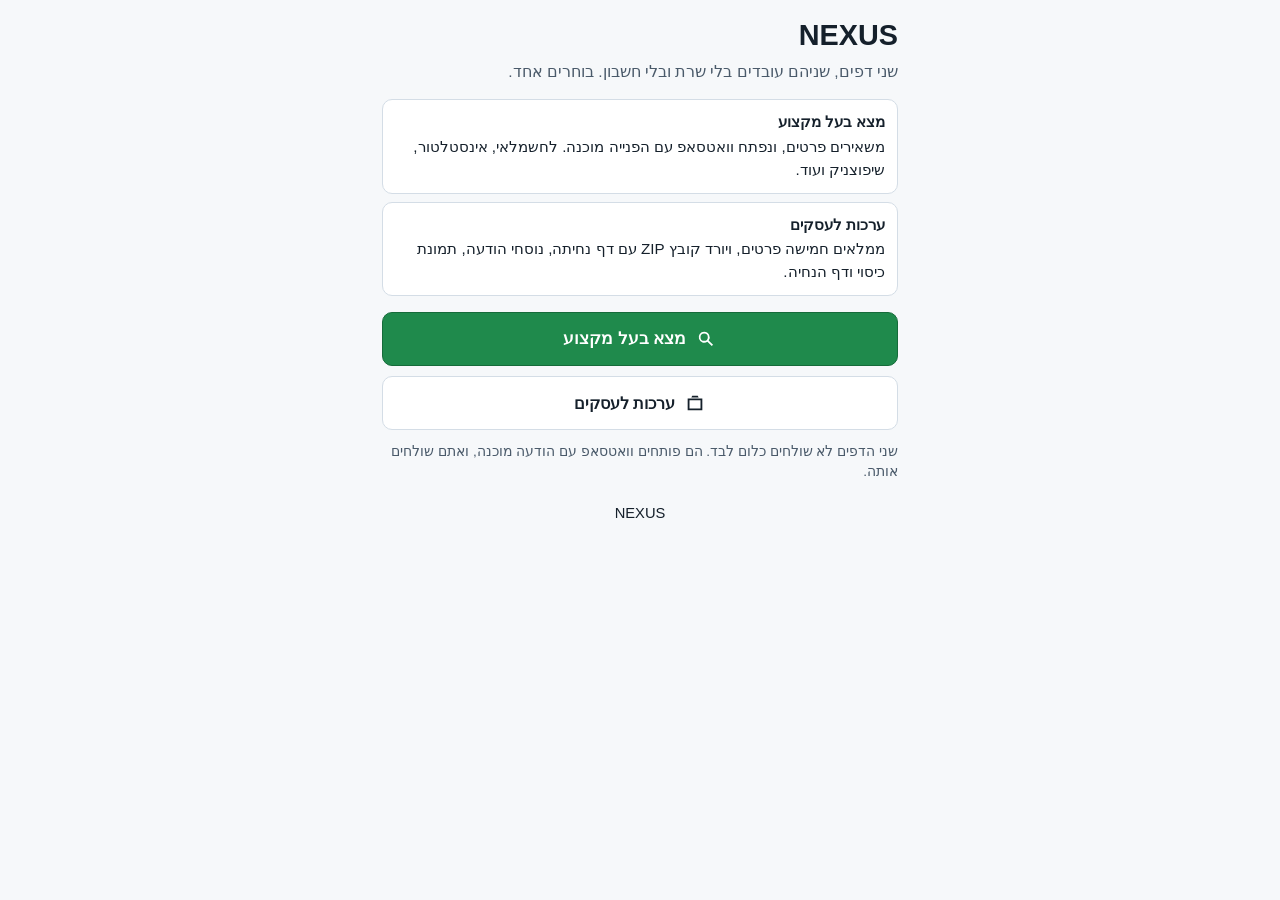
==== index.html @ 8ffc903f "publish 16 files (2026-11-08 19:41:24)" ====
<!DOCTYPE html>
<html lang="he" dir="rtl">
<head>
<meta charset="utf-8">
<meta name="viewport" content="width=device-width, initial-scale=1">
<title>NEXUS — מצא בעל מקצוע או ערכות לעסקים</title>
<meta name="description" content="שני דפים: מצא בעל מקצוע, וערכות לעסקים.">
<!-- 0 תלות חיצונית: בלי CDN, בלי גופן מהרשת, בלי פריימוורק. אייקונים SVG מוטבעים. -->
<link rel="stylesheet" href="assets/app.css">
</head>
<body>

<!-- LICENSE-DISCLOSURE
     No third-party licensed code, fonts, icons or libraries are used on this page or on
     either of the two pages it links to. Every byte of HTML, CSS and JavaScript here is
     original work written for this project (see design/STATE-product.md, item 7). The
     only external destination ever referenced anywhere in this product is wa.me
     (WhatsApp's own click-to-chat service), and only as a link the user navigates TO -
     nothing is loaded FROM it or from any other third party. This is a factual statement
     about the code as of this commit, not a legal opinion. -->

<header class="top">
  <h1>NEXUS</h1>
  <p class="sub">שני דפים, שניהם עובדים בלי שרת ובלי חשבון. בוחרים אחד.</p>
</header>

<main>
  <ul class="kit-list">
    <li>
      <b>מצא בעל מקצוע</b>
      משאירים פרטים, ונפתח וואטסאפ עם הפנייה מוכנה. לחשמלאי, אינסטלטור, שיפוצניק ועוד.
    </li>
    <li>
      <b>ערכות לעסקים</b>
      ממלאים חמישה פרטים, ויורד קובץ ZIP עם דף נחיתה, נוסחי הודעה, תמונת כיסוי ודף הנחיה.
    </li>
  </ul>

  <div class="two-actions">
    <a class="go" id="link-find-pro" href="pages/find-pro/index.html">
      <svg class="ico" viewBox="0 0 24 24" width="22" height="22" aria-hidden="true" focusable="false">
        <path fill="currentColor" d="M10 4a6 6 0 1 0 3.5 10.9l4.8 4.8 1.4-1.4-4.8-4.8A6 6 0 0 0 10 4Zm0 2a4 4 0 1 1 0 8 4 4 0 0 1 0-8Z"/>
      </svg>
      <span>מצא בעל מקצוע</span>
    </a>

    <a class="second" id="link-kits" href="pages/kits/index.html">
      <svg class="ico" viewBox="0 0 24 24" width="22" height="22" aria-hidden="true" focusable="false">
        <path fill="currentColor" d="M4 7h16v13H4V7Zm2 2v9h12V9H6Zm3-5h6l1 2H8l1-2Z"/>
      </svg>
      <span>ערכות לעסקים</span>
    </a>
  </div>

  <p class="note">
    שני הדפים לא שולחים כלום לבד. הם פותחים וואטסאפ עם הודעה מוכנה, ואתם שולחים אותה.
  </p>

  <p class="foot">NEXUS</p>
</main>

</body>
</html>
---- assets/app.css ----
/* NEXUS - src/assets/app.css - the only stylesheet. Items 5 and 6.
   0 external dependency: no @import, no web font, no CDN. The font stack is whatever the
   device already has, which on a phone is the system Hebrew face.
   Phone first: one column, touch targets at least 44x44 CSS px, no horizontal scroll at
   320px (recon topic 10 scenarios יג and יד). */

:root {
  --ink: #15202b;
  --ink-soft: #4a5a6a;
  --line: #d4dde6;
  --bg: #f6f8fa;
  --card: #ffffff;
  --go: #1f8a4c;
  --go-dark: #166b3a;
  --bad: #b4232a;
  --focus: #1b64c8;
  --tap: 44px;
}

* { box-sizing: border-box; }

html, body {
  margin: 0;
  padding: 0;
  max-width: 100%;
  overflow-x: hidden;           /* a stray wide child must never scroll the page sideways */
}

body {
  background: var(--bg);
  color: var(--ink);
  font-family: "Segoe UI", Arial, "Helvetica Neue", sans-serif;
  font-size: 17px;
  line-height: 1.5;
  -webkit-text-size-adjust: 100%;
}

.top, main { max-width: 34rem; margin: 0 auto; padding: 0 14px; }

.top { padding-top: 18px; }
.top h1 { font-size: 1.55rem; margin: 0 0 6px; line-height: 1.25; }
.top .sub { margin: 0 0 16px; color: var(--ink-soft); font-size: 0.97rem; }

form {
  background: var(--card);
  border: 1px solid var(--line);
  border-radius: 12px;
  padding: 14px;
  margin: 0 0 14px;
}

.field { margin: 0 0 16px; }

label {
  display: block;
  font-weight: 600;
  margin: 0 0 6px;
  font-size: 1rem;
}

.req { color: var(--bad); }
.opt { color: var(--ink-soft); font-weight: 400; font-size: 0.88rem; }

input[type="text"],
input[type="tel"],
select,
textarea {
  display: block;
  width: 100%;
  max-width: 100%;
  min-height: var(--tap);
  padding: 11px 12px;
  font: inherit;
  color: inherit;
  background: #fff;
  border: 1px solid var(--line);
  border-radius: 9px;
  /* 17px keeps iOS from zooming the page in on focus, which looks like a layout bug */
  font-size: 17px;
}

textarea { min-height: 84px; resize: vertical; }

select {
  /* native arrow, no background image: an SVG data URI here would be one more thing to get
     wrong in RTL, and the native control is already the right size on a phone */
  appearance: auto;
}

input:focus-visible,
select:focus-visible,
textarea:focus-visible,
button:focus-visible,
a:focus-visible {
  outline: 3px solid var(--focus);
  outline-offset: 1px;
}

input[aria-invalid="true"],
select[aria-invalid="true"],
textarea[aria-invalid="true"] {
  border-color: var(--bad);
  border-width: 2px;
}

.hint { margin: 6px 0 0; color: var(--ink-soft); font-size: 0.85rem; }

.err {
  margin: 6px 0 0;
  color: var(--bad);
  font-size: 0.9rem;
  font-weight: 600;
}

.err.summary {
  background: #fdeaea;
  border: 1px solid #f0bfc1;
  border-radius: 9px;
  padding: 10px 12px;
  margin: 0 0 14px;
}

.consent-field { margin-top: 20px; }

.consent {
  display: flex;
  align-items: flex-start;
  gap: 10px;
  min-height: var(--tap);
  font-weight: 400;
  font-size: 0.93rem;
  color: var(--ink-soft);
  cursor: pointer;
}

/* The checkbox itself is the touch target, so it is sized to the full 44px and not just
   wrapped in something that big. */
.consent input[type="checkbox"] {
  width: var(--tap);
  height: var(--tap);
  min-width: var(--tap);
  min-height: var(--tap);
  margin: 0;
  flex: 0 0 auto;
  accent-color: var(--go);
}

.consent span { padding-top: 10px; }

/* the same box for a <button> and for an <a> that acts as one (the gateway page) */
button.go, a.go {
  display: flex;
  text-decoration: none;
  align-items: center;
  justify-content: center;
  gap: 9px;
  width: 100%;
  min-height: 54px;
  padding: 13px 18px;
  font: inherit;
  font-size: 1.07rem;
  font-weight: 700;
  color: #fff;
  background: var(--go);
  border: 1px solid var(--go-dark);
  border-radius: 10px;
  cursor: pointer;
}

button.go:hover:not(:disabled), a.go:hover { background: var(--go-dark); }

button.go:disabled {
  background: #9fb3a7;
  border-color: #8aa294;
  color: #f2f5f3;
  cursor: not-allowed;
}

.ico { flex: 0 0 auto; }

.note { margin: 12px 0 0; color: var(--ink-soft); font-size: 0.85rem; }
.note.ok { color: var(--go-dark); font-weight: 600; }

.boot-error {
  max-width: 34rem;
  margin: 0 auto 14px;
  padding: 12px 14px;
  background: #fdeaea;
  border: 1px solid #f0bfc1;
  border-radius: 10px;
  color: var(--bad);
  font-size: 0.93rem;
}

.foot {
  text-align: center;
  padding: 4px 0 28px;
  font-size: 0.92rem;
}

.foot a { color: var(--focus); min-height: var(--tap); display: inline-block; padding: 11px 6px; }

/* ---------- kits page extras ---------- */

.kit-list { margin: 0 0 16px; padding: 0; list-style: none; }

.kit-list li {
  border: 1px solid var(--line);
  background: var(--card);
  border-radius: 10px;
  padding: 11px 12px;
  margin: 0 0 8px;
  font-size: 0.95rem;
}

.kit-list b { display: block; margin-bottom: 2px; }

.two-actions { display: flex; flex-direction: column; gap: 10px; }

button.second, a.second {
  display: flex;
  text-decoration: none;
  align-items: center;
  justify-content: center;
  gap: 9px;
  width: 100%;
  min-height: 54px;
  padding: 13px 18px;
  font: inherit;
  font-size: 1.03rem;
  font-weight: 700;
  color: var(--ink);
  background: #fff;
  border: 1px solid var(--line);
  border-radius: 10px;
  cursor: pointer;
}

button.second:hover:not(:disabled), a.second:hover { background: #eef2f6; }

button.second:disabled { color: #9aa7b3; cursor: not-allowed; }

@media (min-width: 540px) {
  body { font-size: 17px; }
  .top h1 { font-size: 1.8rem; }
}
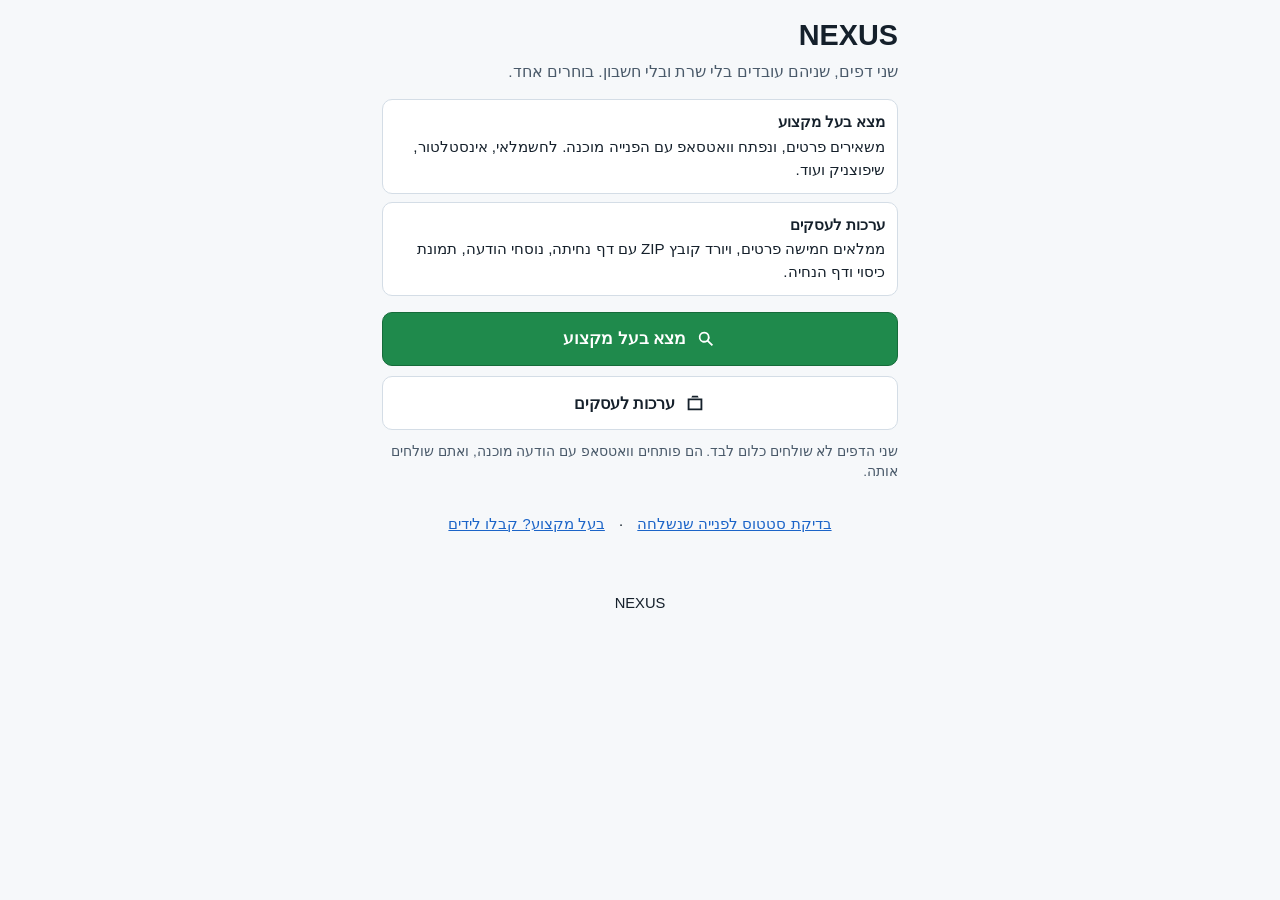
==== commit 74e30138: "publish 23 files (2026-11-09 11:16:17)" ====
--- a/index.html
+++ b/index.html
@@ -56,6 +56,12 @@
     שני הדפים לא שולחים כלום לבד. הם פותחים וואטסאפ עם הודעה מוכנה, ואתם שולחים אותה.
   </p>
 
+  <p class="foot">
+    <a href="pages/status/index.html">בדיקת סטטוס לפנייה שנשלחה</a>
+    &nbsp;·&nbsp;
+    <a href="pages/partners/index.html">בעל מקצוע? קבלו לידים</a>
+  </p>
+
   <p class="foot">NEXUS</p>
 </main>
 
--- a/assets/app.css
+++ b/assets/app.css
@@ -122,7 +122,9 @@
 
 .consent-field { margin-top: 20px; }
 
-.consent {
+/* .check-item (round 4): the same row shape, reused as-is for every checkbox in a services/
+   regions group and for the role radios on the partners page, instead of a second ruleset. */
+.consent, .check-item {
   display: flex;
   align-items: flex-start;
   gap: 10px;
@@ -133,9 +135,11 @@
   cursor: pointer;
 }
 
-/* The checkbox itself is the touch target, so it is sized to the full 44px and not just
+/* The checkbox/radio itself is the touch target, so it is sized to the full 44px and not just
    wrapped in something that big. */
-.consent input[type="checkbox"] {
+.consent input[type="checkbox"],
+.check-item input[type="checkbox"],
+.check-item input[type="radio"] {
   width: var(--tap);
   height: var(--tap);
   min-width: var(--tap);
@@ -145,7 +149,24 @@
   accent-color: var(--go);
 }
 
-.consent span { padding-top: 10px; }
+.consent span, .check-item span { padding-top: 10px; }
+
+/* ---------- partners page extras (round 4) ---------- */
+
+.check-group { display: flex; flex-direction: column; gap: 2px; }
+
+fieldset.field {
+  border: none;
+  padding: 0;
+  margin: 0 0 16px;
+}
+
+fieldset.field legend {
+  font-weight: 600;
+  margin: 0 0 6px;
+  font-size: 1rem;
+  padding: 0;
+}
 
 /* the same box for a <button> and for an <a> that acts as one (the gateway page) */
 button.go, a.go {
